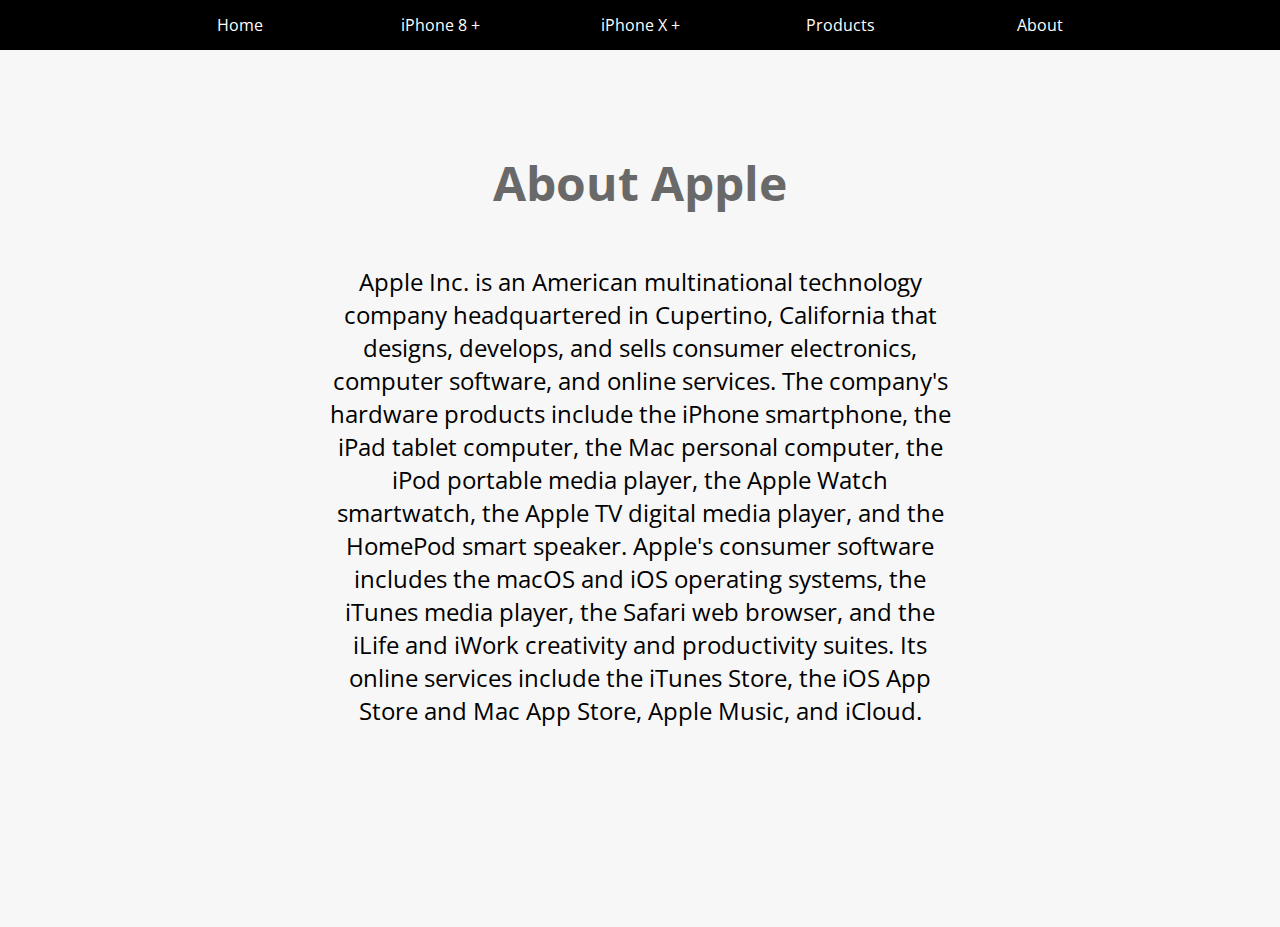
==== about.html @ 24d98c1a "more changes" ====
<!DOCTYPE html>

<html>
    <head>
        <meta charset="UTF-8"> 
        <meta name="viewport" content="width=device-width, initial-scale=1">
        <meta name="description" content="A place where you can get information about Apple company and their latest products">
        <meta name="keywords" content="HTML,CSS,XML,JavaScript,Apple,iphone,Steve Jobs,Telephone,Smartphone,technology">
        <meta name="author" content="Eduard Valentin">
        <title>Apple Website - About</title> 
        <link rel="stylesheet" type="text/css" href="./style.css"> 
        <link href="https://fonts.googleapis.com/css?family=Open+Sans" rel="stylesheet">

    </head>

    <body>
        <header>
            <nav id="main-menu"></nav>
        </header>

        <main>
        	<section id="about-section">
        		<div class="section-title">
        			<h2>About Apple</h2>
				</div>
				<div class="section-text">
					Apple Inc. is an American multinational technology company headquartered in Cupertino, California that designs, develops, and sells consumer electronics, computer software, and online services. The company's hardware products include the iPhone smartphone, the iPad tablet computer, the Mac personal computer, the iPod portable media player, the Apple Watch smartwatch, the Apple TV digital media player, and the HomePod smart speaker. Apple's consumer software includes the macOS and iOS operating systems, the iTunes media player, the Safari web browser, and the iLife and iWork creativity and productivity suites. Its online services include the iTunes Store, the iOS App Store and Mac App Store, Apple Music, and iCloud.


				</div>
        	</section>
       
        </main>

        <footer>
        
        </footer>
        
        <!-- Zona pentru fisiere javascript -->
        <script src="logic.js"></script>
    
    </body>

</html>
---- style.css ----
html{
    font-family: 'Open Sans', sans-serif;
    margin: 0;
    padding: 0;
}

body{
    background-color: #f7f7f7;
    margin:50px 0 0 0;
    padding: 0;
}

h1,h2,h3,h4,h5{
    color: #696969;    
}

section{
    width: 100%;
    padding-bottom: 150px;
}

/*----------------------------------------- Header ----------------------------------------------------------*/

header{
    width: 100%;
    height: 100%;
    overflow: hidden;
}

nav{
    width: 100%;
    background-color: black;
    position: fixed;
    top: 0;
    left: 0;
    z-index: 5;
}

nav ul{
    padding: 0px;
}

nav > ul{
    width: 100%;
    list-style: none;
    display: flex;
    flex-direction: row;
    justify-content: center;
    align-items: center;
    margin: 0;
    padding: 0;
}

nav ul li{
    width: 200px;
    height: 50px;
    cursor:pointer;
    display: flex;
    align-content: center;
    justify-content: center;
}


nav ul li a{
    display: flex;
    justify-content: center;
    align-items: center;
    text-decoration: none;
    color: white;
    transition: all 300ms linear;
}

.toggle,[id^=drop] {
    display: none;
}


/* Display Dropdowns on Hover */
nav ul ul {
    display: none;
    background: black;
    flex-direction: column;
    position: absolute; 
    top: 50px; 
}

/******************************************************SUB MENU******************************************************/


nav ul ul > li{
    display:flex;
    align-content:center;
    align-items:center;
    border-bottom:1px solid #3b3b3bcc;
}

nav ul ul > li:last-child{
    border-bottom:none;
}

.arrow-head{
    transform-origin:center;
    transition:transform .2s linear;
    margin-left:20px;
    color:white;
    font-size:0.6em;
}

/**************************** Sections ***********************************/
.image-section{
    display: block;
    width:100%;
}

#iphone-x-section{
    margin: 0;
    background-color: #fafcfb;
}

#iphone-8-section{
    margin: 0;
    background-color: #fafafa;
}

#iphx-img{
    background: url("img/iphx.jpg");
    background-size: contain;
    background-position: center;
    min-height:800px;
}

#iph8-img{
    background: url("img/iph8.jpg");
    background-size: contain;
    background-repeat: no-repeat;
    background-position: center;
    min-height:1000px;
}

.section-title{
    font-size: 2em;
    text-align: center;
    width: 50%;
    margin: 0 auto;
}

#iphone-x-section .section-info{
    margin-top:-200px;
}
.section-title h2,.section-title h3{
    margin: 0;
}
.section-title h3{
    font-size:0.9em;
}

.section-text{
    width: 50%;
    margin:50px auto;
    text-align: center;
    font-size: 1.5em;
}
#about-section{
    margin-top: 100px;
}
/************************************** Other Products / Videos***************************/

section#videos-section{
    margin-top: 100px;
}

section#videos-section .section-title{
    margin-bottom: 100px;
}

div#videos-grid{
    display: flex;
    flex-wrap: wrap;
    width: 70%;
    flex-direction: row;
    justify-content: center;
}

div#videos-grid div.grid-item{
    width: 30%;
    margin: 5px;
}

div#videos-grid div.grid-item video{
    width: 100%;
}

div#videos-wrapper{
    display: flex;
    flex-direction: row;
    justify-content: space-between;
    margin: 25px 0px;
}

div#videos-wrapper aside{
    width: 20%;
    background-color: white;
    padding: 30px 20px;
    margin-right: 10px;
    box-shadow: 0 2px 2px 0 rgba(0,0,0,0.14),
                0 1px 5px 0 rgba(0,0,0,0.12),
                0 3px 1px -2px rgba(0,0,0,0.2);
}

div#videos-wrapper aside ul{
    list-style: none;
    margin: 0;
    padding: 0;
}

div#videos-wrapper aside ul li{
    margin: 15px 0;
}

div#videos-wrapper aside ul li a{
    color: #3077e4;
}
/************************************** Table Styling ***************************/

table{
    margin: 0 auto;
    border-collapse: collapse;
    width: 980px;
}
th{
    font-size: 1.5em;
}
tr{
    border-bottom:1px solid #c5c5c5;
}

table tr:last-child{
    border: none;
}

td{
    padding:40px 0px;
    display: inline-block;
    margin-right: 30%;
    
}

td ul{
    margin: 0;
    padding: 0;
    list-style: none;
}

#spec-table td,#spec-table th{
    width: 50%;
}
/******************************* Other ***********************************************/

div.product-details h2{
    font-size: 2em;
    margin: 100px 0px;
    text-align: center;
}

.table-show-button{
    font-size: 1.5em;
    text-align: center;
    width: 250px;
    padding: 15px 0px;
    border-radius: 50px;
    font-weight: bold;
    margin: 0 auto 20px auto;
    cursor: pointer;
    color: #027fbd;
    border: 2px solid #027fbd;
    transition: all .1s ease-in-out;
}
.table-show-button:hover{
    transform: scale(.98);
}

.slide {
    display: block;
    overflow: hidden;
    transition: all 0.5s linear;
}

.slide-img{
    width: 100%;
    height: 100vh;
    position: absolute;
    top: 0;
    left: 0;
    z-index: 5;
    opacity: 0;
    transition: opacity 1s linear;
    background-size: cover !important;
    background-position: center !important;
    background-repeat: no-repeat !important;
    background-attachment: fixed !important;
}

.slide-img:nth-child(1){
    background: url("img/bg1.jpg");
}
.slide-img:nth-child(2){
    background: url("img/bg2.png");
}
.slide-img:nth-child(3){
    background: url("img/bg3.jpg");
}
.slide-img:nth-child(4){
    background: url("img/bg4.jpg");
}


/****************************************** Media Query *****************************************************/

@media (min-width: 721px) {
    /* Changes for non mobile devices */

    nav ul li:hover > a {
        color: rgba(255,255,255,0.60);
    }
    .has-dropdown:hover .sub-menu{
        display:flex;
    }

    .has-dropdown:hover .arrow-head{
        transform:rotateZ(-90deg);
    }


    nav ul li:hover > ul {
        display:flex;
    }
}

@media (max-width: 720px){
    /* Changes for mobile devices */ 

    #main-menu ul{
        flex-direction: column;
        width: 80%;
        margin: 0 auto;
    }

    #main-menu ul li{
        border-bottom: 1px solid rgba(255, 255, 255, 0.15);
        width: 100%;
        justify-content: flex-start;
        flex-direction: column;
        align-items: flex-start;
        padding:15px 0px;
        height: auto;
    }

    #main-menu ul li > label {
        padding: 0px;
        width: 100%;
    }

    #main-menu ul li a{
        justify-content: flex-start;
    }

    #main-menu ul li:last-child{
        border-bottom: none;
    }

    #main-menu ul ul {
        position:static;
        color: #ffffff;
    }

    .toggle {
        display: block;
        background-color: black ;
        padding:14px 20px;  
        color:#FFF;
        text-decoration:none;
        border:none;
    }



    .toggle + a,
    .menu {
        display: none;
    }

    /* Toggle unordred list display */
    [id^=drop]:checked + ul {
        display: flex;
    }
}
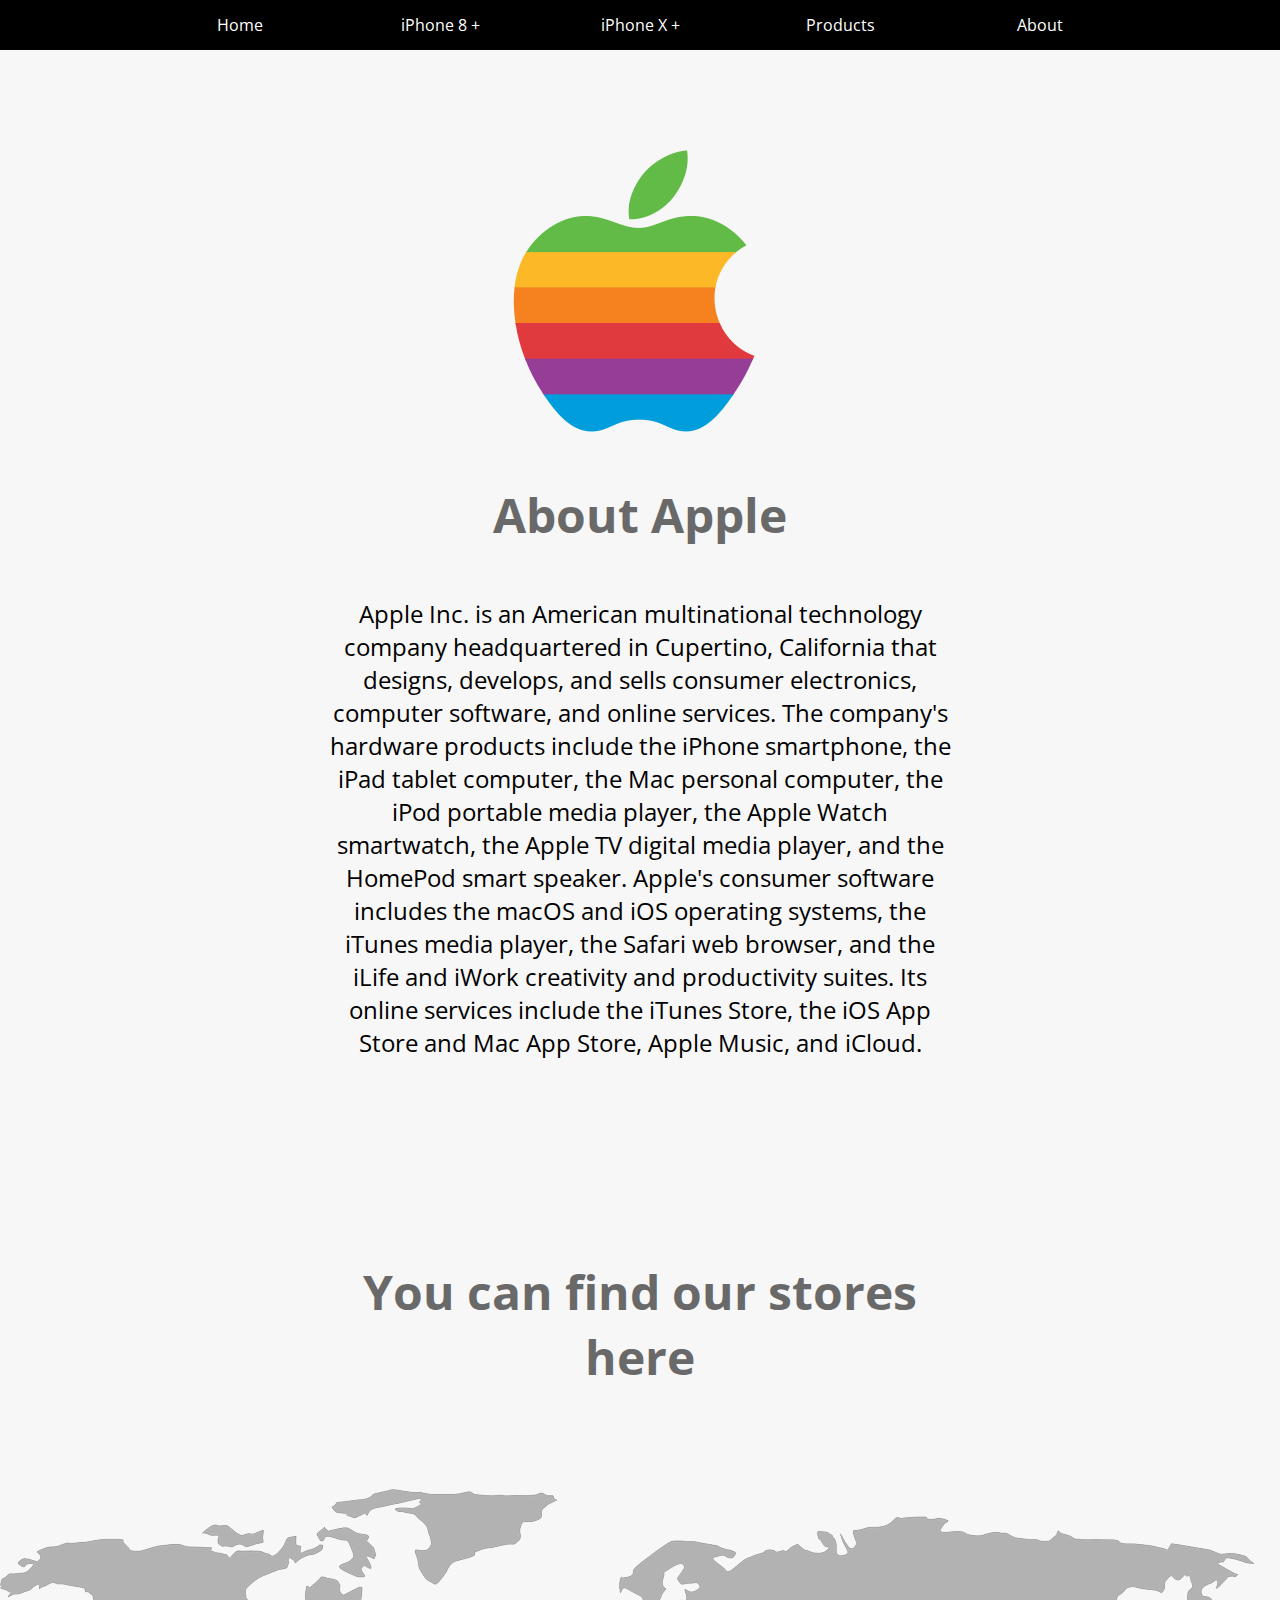
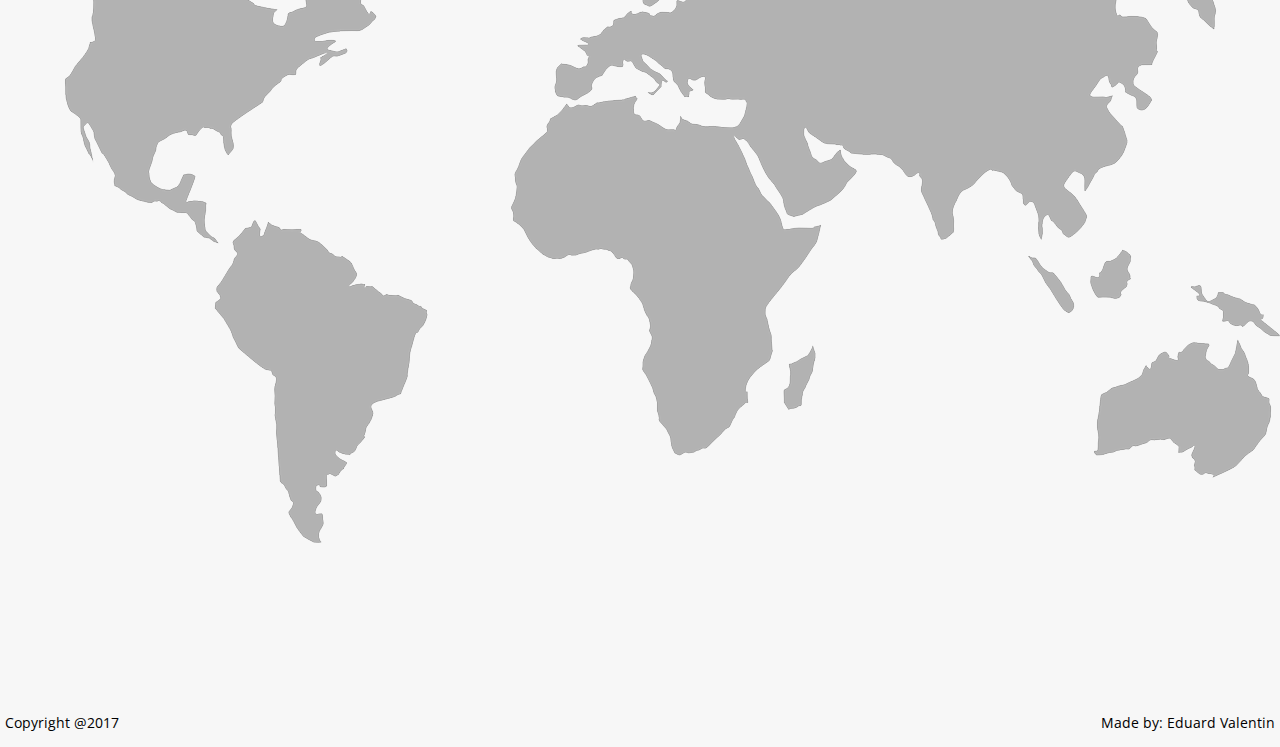
==== commit 761e50b2: "almost done" ====
--- a/about.html
+++ b/about.html
@@ -20,6 +20,9 @@
 
         <main>
         	<section id="about-section">
+
+				<img src="img/colorLogo.png">
+
         		<div class="section-title">
         			<h2>About Apple</h2>
 				</div>
@@ -29,11 +32,27 @@
 
 				</div>
         	</section>
-       
+       		<section id="map-section">
+
+       			<div class="section-title">
+       				<h2>You can find our stores here</h2>
+       			</div>
+       			<div id="map-wrapper">
+					<img src="img/map.png" usemap="#image-map">
+					<map name="image-map">
+					    <area target="" alt="Centro Sicilia" title="Centro Sicilia" href="https://www.apple.com/it/retail/centrosicilia/" coords="667,204,643,182" shape="rect">
+					    <area target="" alt="Apple La Cañada" title="Apple La Cañada" href="https://www.apple.com/es/retail/lacanada/" coords="556,186,582,209" shape="rect">
+					    <area target="" alt="State Street" title="State Street" href="https://www.apple.com/retail/statestreet/" coords="72,203,111,244" shape="rect">
+					    <area target="" alt="Apple Columbia" title="Apple Columbia" href="https://www.apple.com/retail/columbia/" coords="210,198,245,236" shape="rect">
+					    <area target="" alt="Apple Aix-en-Provence" title="Apple Aix-en-Provence" href="https://www.apple.com/fr/retail/aix-en-provence/" coords="612,158,632,184" shape="rect">
+					</map>
+				</div>
+       		</section>
         </main>
 
         <footer>
-        
+	        <div id="copyright">Copyright @2017</div>
+	        <div id="madeby">Made by: Eduard Valentin</div>
         </footer>
         
         <!-- Zona pentru fisiere javascript -->
--- a/style.css
+++ b/style.css
@@ -163,14 +163,23 @@
 #about-section{
     margin-top: 100px;
 }
-/************************************** Other Products / Videos***************************/
-
-section#videos-section{
+
+#about-section img{
+    margin: 50px auto;
+    display: block;
+}
+/************************************** Map ***************************/
+
+#map-wrapper{
     margin-top: 100px;
 }
 
+/************************************** Other Products / Videos ***************************/
+
+
+
 section#videos-section .section-title{
-    margin-bottom: 100px;
+    margin: 100px auto;
 }
 
 div#videos-grid{
@@ -312,7 +321,29 @@
 .slide-img:nth-child(4){
     background: url("img/bg4.jpg");
 }
-
+/****************************************** Footer *****************************************************/
+
+footer{
+    width: 100%;
+    display: flex;
+    flex-direction: row;
+    justify-content: space-between;
+    margin: 10px 0;
+}
+
+footer div{
+    width: 50%;
+    font-size: 0.9em;
+    padding: 5px;
+}
+
+footer div:first-child{
+    text-align: left;
+}
+
+footer div:last-child{
+    text-align: right;
+}
 
 /****************************************** Media Query *****************************************************/
 
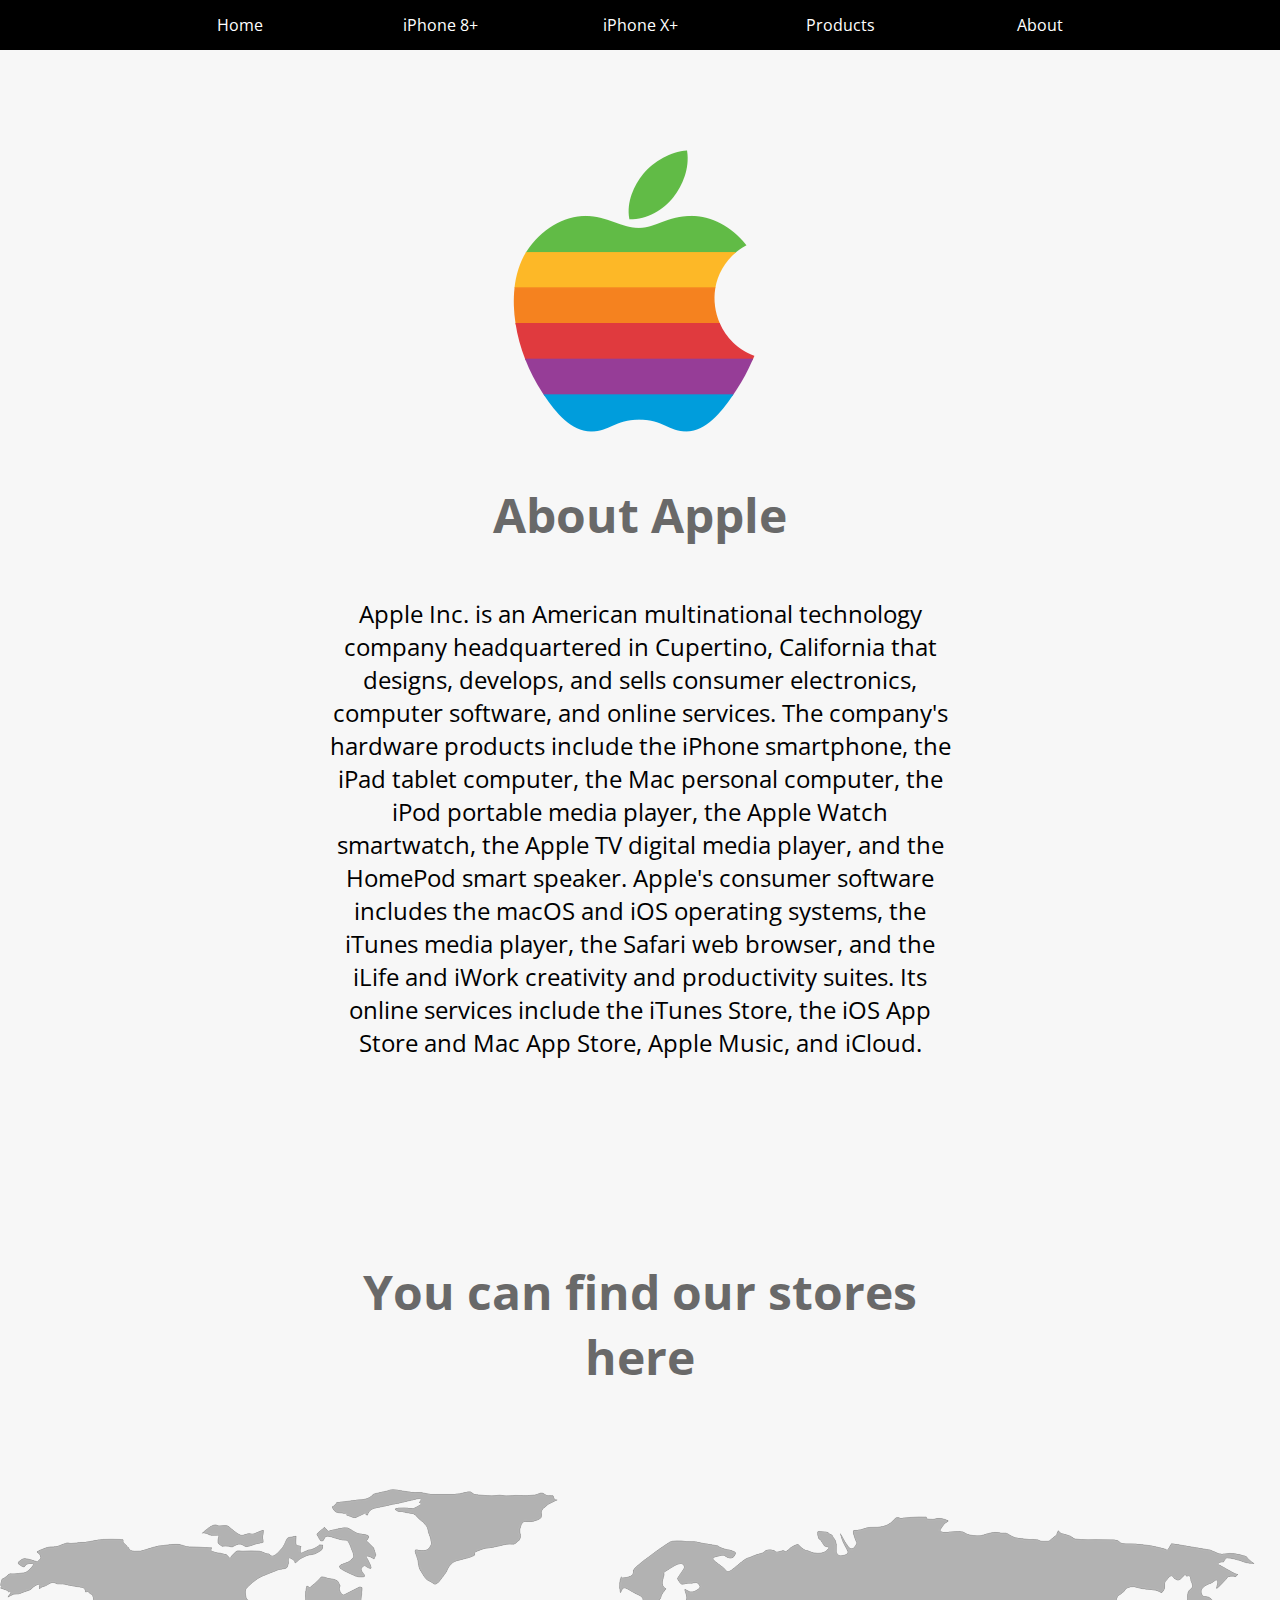
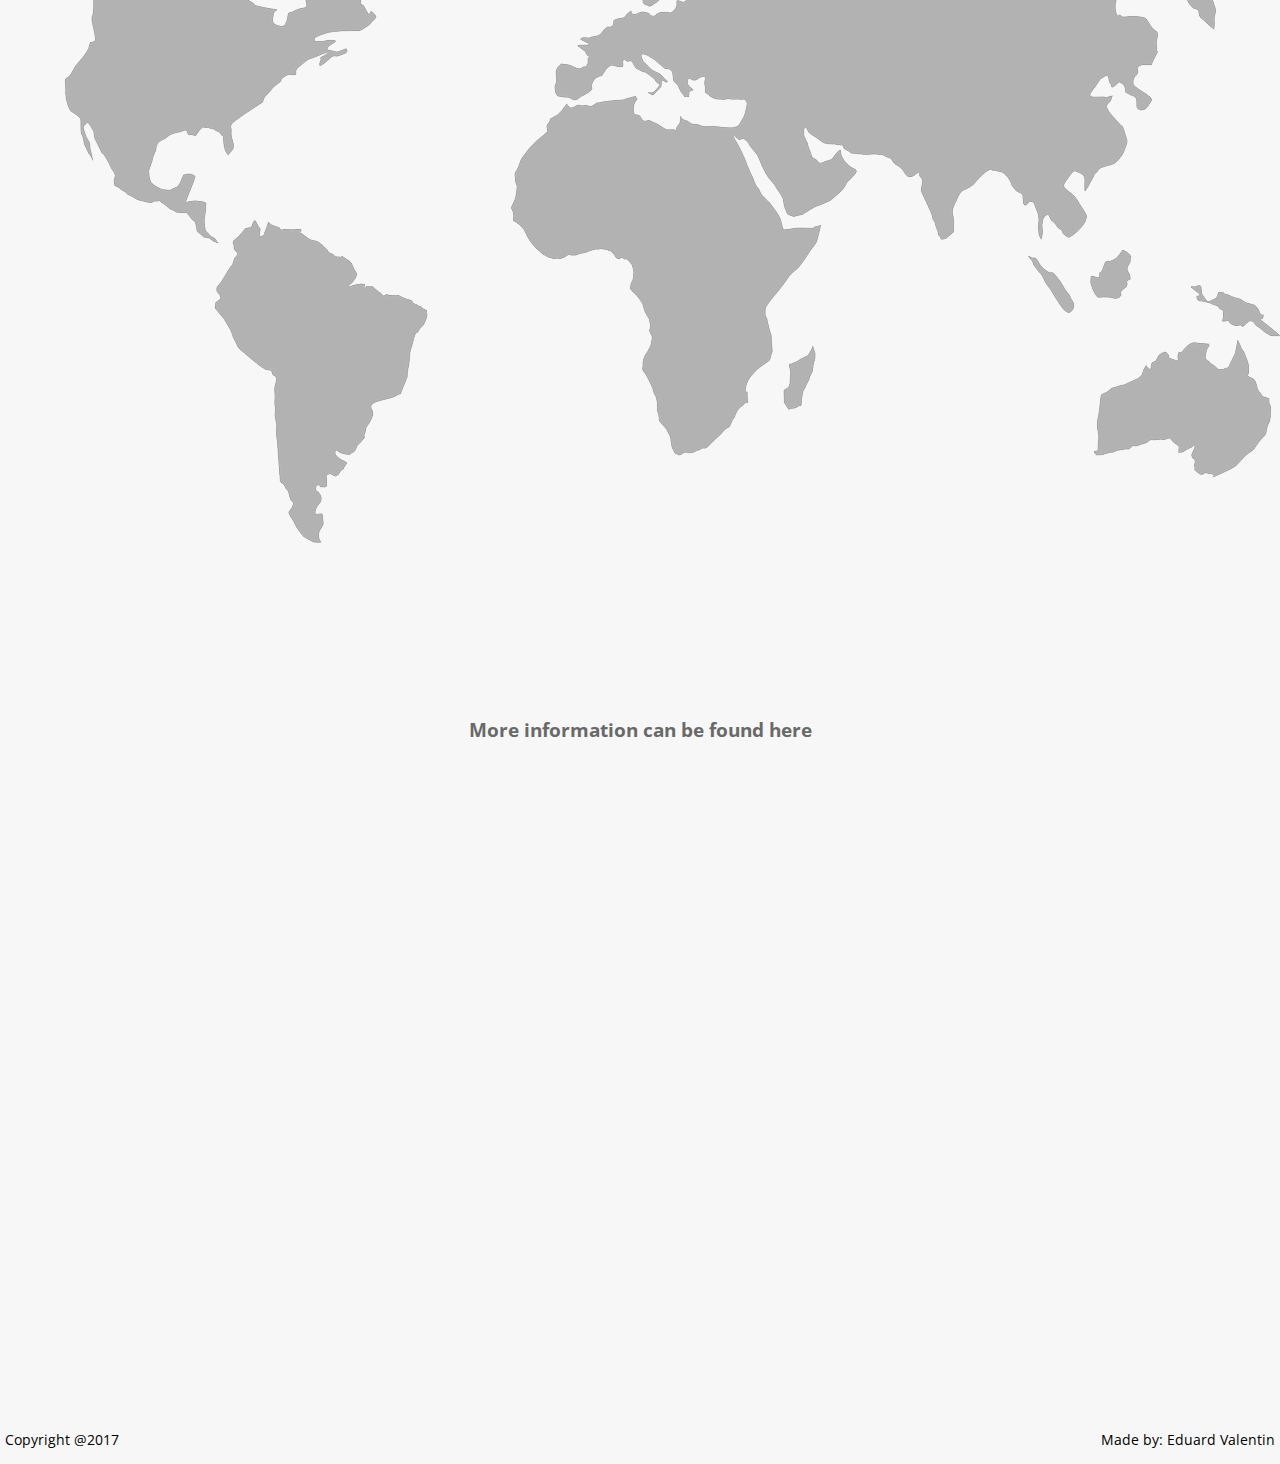
==== commit b7d08800: "we" ====
--- a/about.html
+++ b/about.html
@@ -10,6 +10,7 @@
         <title>Apple Website - About</title> 
         <link rel="stylesheet" type="text/css" href="./style.css"> 
         <link href="https://fonts.googleapis.com/css?family=Open+Sans" rel="stylesheet">
+
 
     </head>
 
@@ -48,6 +49,10 @@
 					</map>
 				</div>
        		</section>
+       		<section id="info-wiki">
+       		    <h3>More information can be found here</h3>
+       			<iframe src="https://ro.wikipedia.org/wiki/Apple_Inc." frameborder="0"></iframe>
+   			</section>
         </main>
 
         <footer>
--- a/style.css
+++ b/style.css
@@ -84,6 +84,11 @@
     top: 50px; 
 }
 
+nav span{
+
+    transition: all 300ms linear;
+}
+
 /******************************************************SUB MENU******************************************************/
 
 
@@ -125,6 +130,7 @@
 #iphx-img{
     background: url("img/iphx.jpg");
     background-size: contain;
+    background-repeat: no-repeat;
     background-position: center;
     min-height:800px;
 }
@@ -321,6 +327,17 @@
 .slide-img:nth-child(4){
     background: url("img/bg4.jpg");
 }
+
+/****************************************** Wiki *****************************************************/
+section#info-wiki{
+    text-align: center;
+}
+
+section#info-wiki iframe{
+    width: 80%;
+    height: 500px;
+}
+
 /****************************************** Footer *****************************************************/
 
 footer{
@@ -361,11 +378,15 @@
         transform:rotateZ(-90deg);
     }
 
+    nav ul li:hover span{
+        transform: rotate(45deg);
+    }
 
     nav ul li:hover > ul {
         display:flex;
     }
 }
+
 
 @media (max-width: 720px){
     /* Changes for mobile devices */ 
@@ -413,7 +434,18 @@
         border:none;
     }
 
-
+    div#videos-wrapper{
+        flex-direction: column;
+        align-items: center;
+    }
+
+    div#videos-wrapper #videos-grid{
+        width: 80%;
+    }
+
+    div#videos-wrapper aside{
+        width: 80%;
+    }
 
     .toggle + a,
     .menu {
@@ -424,5 +456,14 @@
     [id^=drop]:checked + ul {
         display: flex;
     }
-}
-
+
+    [id^=drop]:checked span{
+        transform: rotate(45deg);
+    }
+}
+
+@media (max-width: 1000px) {
+    div#videos-grid div.grid-item{
+        width: 45%;
+    }
+}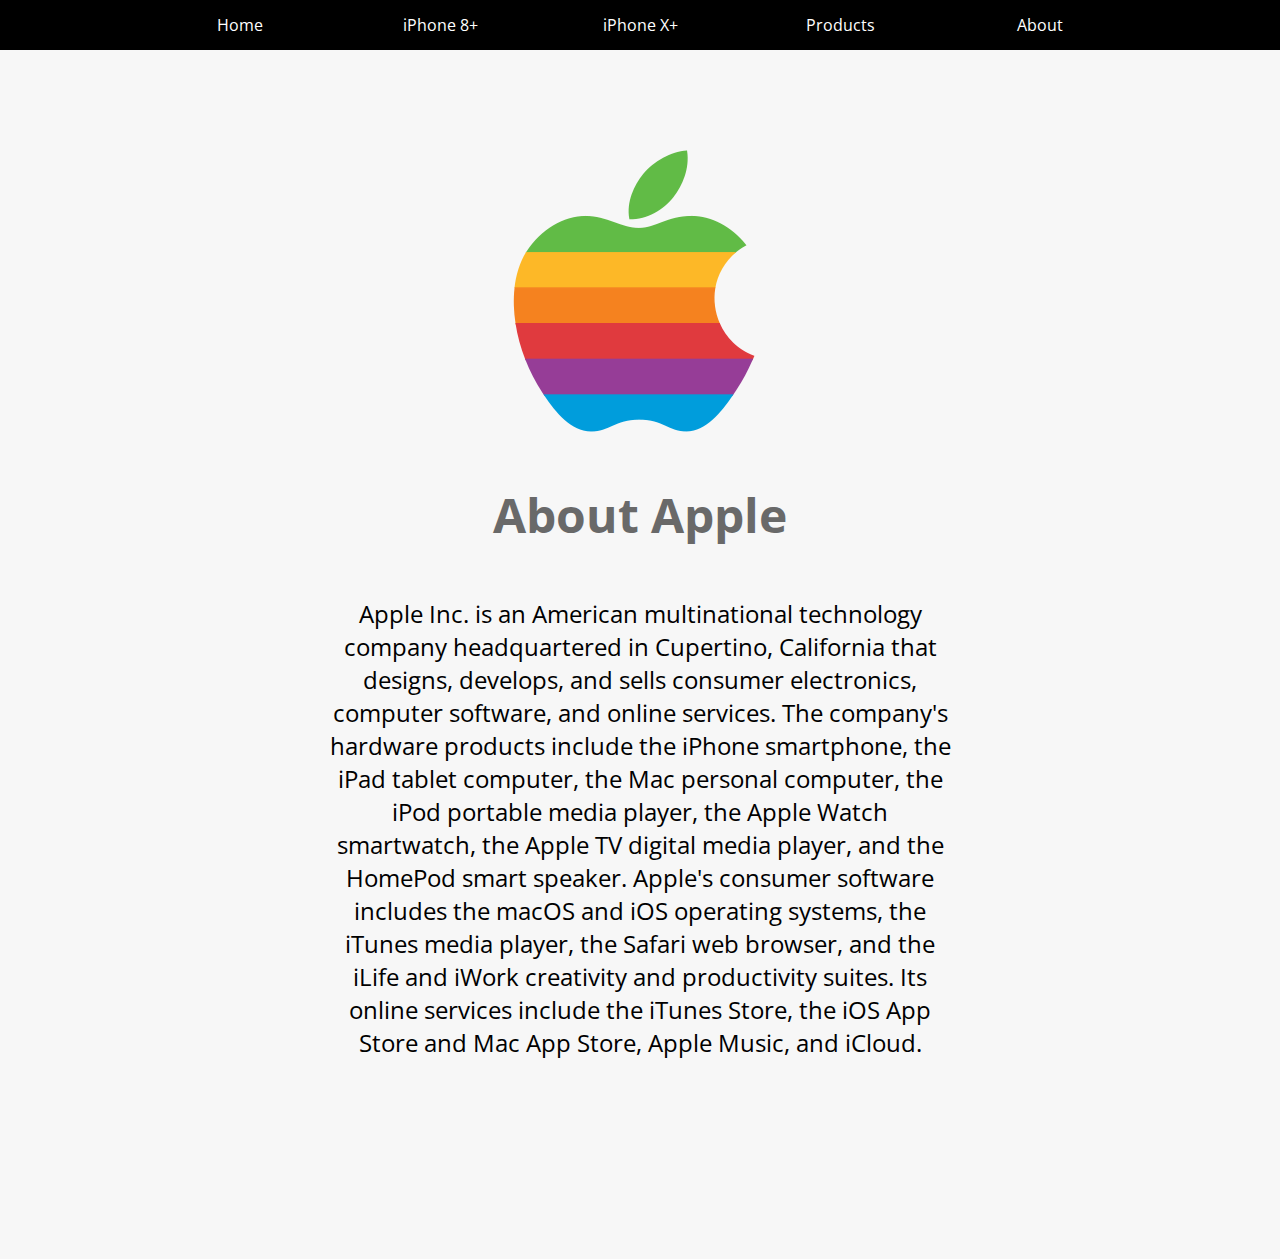
==== commit 3a8855f0: "Removed map and wiki" ====
--- a/about.html
+++ b/about.html
@@ -33,6 +33,7 @@
 
 				</div>
         	</section>
+		<!--
        		<section id="map-section">
 
        			<div class="section-title">
@@ -52,7 +53,8 @@
        		<section id="info-wiki">
        		    <h3>More information can be found here</h3>
        			<iframe src="https://ro.wikipedia.org/wiki/Apple_Inc." frameborder="0"></iframe>
-   			</section>
+   		</section>
+		-- > 
         </main>
 
         <footer>
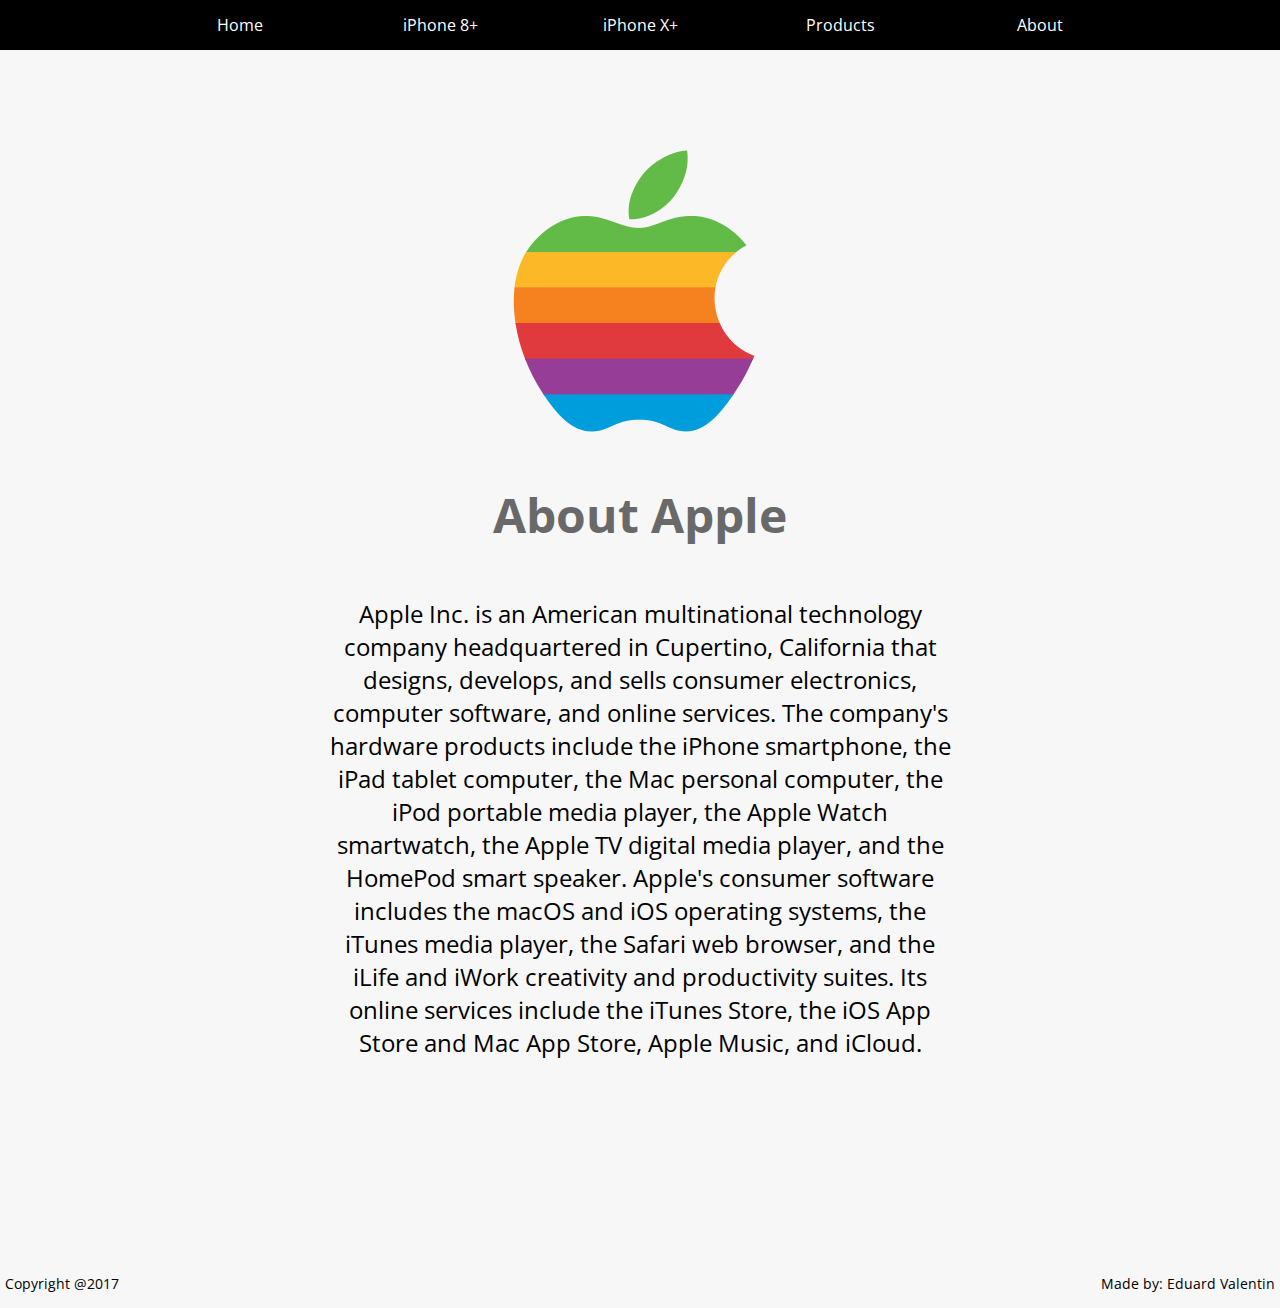
==== commit 5539ca2b: "Update about.html" ====
--- a/about.html
+++ b/about.html
@@ -54,7 +54,7 @@
        		    <h3>More information can be found here</h3>
        			<iframe src="https://ro.wikipedia.org/wiki/Apple_Inc." frameborder="0"></iframe>
    		</section>
-		-- > 
+		--> 
         </main>
 
         <footer>
